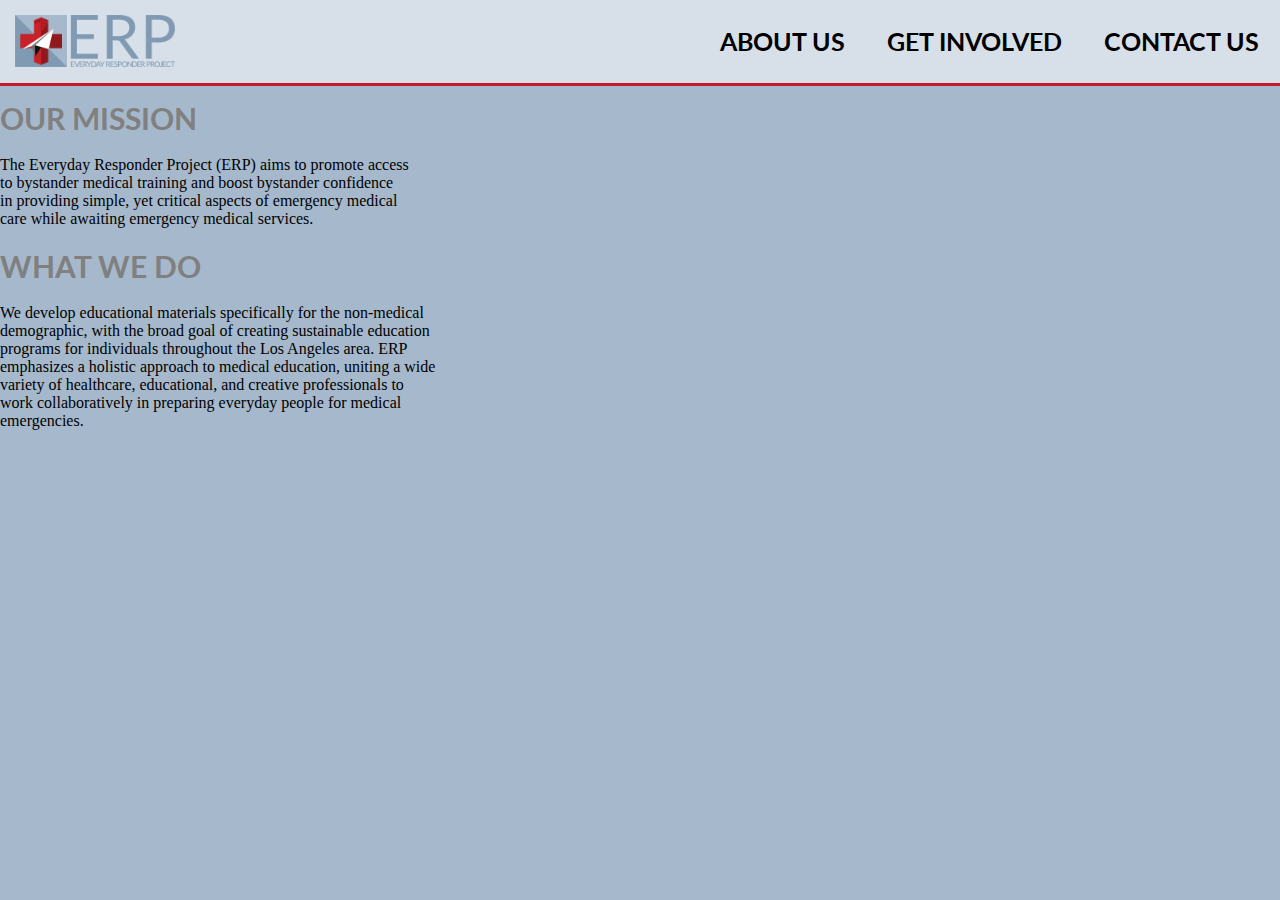
==== aboutus.html @ 48456050 "Update aboutus.html" ====
<!DOCTYPE html>
<html>
  <head>
    <meta charset="utf-8:" />
    <meta name="viewport" content="width=device-width, inital-scale=1.0" />
    <title>Everyday Responder Project</title>
    <link rel="stylesheet" href="css/nav-styles.css" />
    <link rel="stylesheet" href="css/aboutus-styles.css" />
    <link rel="preconnect" href="https://fonts.googleapis.com">
    <link rel="preconnect" href="https://fonts.gstatic.com" crossorigin>
    <link
      href="https://fonts.googleapis.com/css?family=Lato"
      rel="stylesheet"
    />
    <link href="https://fonts.googleapis.com/css2?family=Merriweather" rel="stylesheet"> 
    <link rel="icon" href="images/logo.JPG" />
    <script src="../js/nav.js"></script>
    <script src="/js/includes.js" defer></script>
  </head>
  <body>
    <div id="navbar" include-html="partials/nav.html"></div>

    <div class="purpose-container">
      <div class="moto">
        <h1>OUR MISSION</h1>
        <p>
          The Everyday Responder Project (ERP) aims to promote access <br />
          to bystander medical training and boost bystander confidence<br />
          in providing simple, yet critical aspects of emergency medical<br />
          care while awaiting emergency medical services.<br />
          <p>
          <h1>WHAT WE DO</h1>
          We develop educational materials specifically for the non-medical<br />
          demographic, with the broad goal of creating sustainable education<br />
          programs for individuals throughout the Los Angeles area. ERP <br />
          emphasizes a holistic approach to medical education, uniting a wide<br />
          variety of healthcare, educational, and creative professionals to<br />
          work collaboratively in preparing everyday people for medical<br />
          emergencies.<br />
        </p>
      </div>
    </div>
  </body>
</html>
---- css/nav-styles.css ----
/* Master Styles*/
body {
  margin: 0px;
    padding: 80px 0 0 0;
  background-color: rgb(166, 185, 204);
}
#navbar {
  z-index:1000;
  width: 100%;
  position:absolute;
  top:0;
}
.nav-wrapper {
  display: flex;
  flex-wrap: nowrap;
  justify-content: space-between;
  padding: 15px;
  background-color: rgb(255, 255, 255, 0.55);
}

.container {
  display: grid;
  grid-template-columns: 1fr;
  border-bottom: 3px solid rgba(197, 24, 40, 1);
  width: 100%;
}

/* Nav Styles*/
.left-side {
  left: 1cm;
  display: flex;
  justify-content: space-between;
}

.logo {
  display: block;
  height: 52px;
}
.logo img {
  height: 100%;
}

.right {
  display: flex;
  justify-content: left;
  align-items: left;
}
.nav-links {
  width: auto;
  display: flex;
  justify-content: left;
  gap: 30px;
  align-items: left;
}

.nav-link-wrapper {
  padding: 10px 0;
  font-size: 25px;
  font-weight: bold;
  font-family: "Lato";
  text-transform: uppercase;

  height: 50%;
  border-bottom: 2px solid transparent;
  transition: border-bottom 0.5s;
}

.nav-link-wrapper a {
  color: black;
  text-decoration: none;
  transition: color 0.3s;
}

.nav-link-wrapper:hover {
  border-bottom: 2px solid rgba(197, 24, 40, 1);
}

.nav-link-wrapper > .dropdown .dropbtn:hover {
  color: rgb(128, 154, 178);
}

.nav-link-wrapper a:hover {
  color: rgb(128, 154, 178);
}

/*----------------------*/
.dropdown {
  display:flex;
  justify-content:center;
}

.dropdown .dropbtn {
  font-size: 25px;
  z-index:1001;
  font-weight: bold;
  text-transform: uppercase;
  border: none;
  outline: none;
  color: black;
  padding-bottom:20px;
  margin-bottom:-20px;
  background-color: inherit;
  font-family: inherit;
}

.nav-wrapper a:hover,
.dropdown:hover .dropbtn {
  background-color: transparent;
}

.dropdown-content {
  display: none;
  margin-top: 50px;
  position: absolute;
  background-color: rgba(230, 230, 230, 0.838);
  box-shadow: 0px 8px 16px 0px rgba(0, 0, 0, 0.2);
  z-index: 1;
}

.dropdown-content a {
  font-size: 17px;
  font-weight: normal;
  float: none;
  color: black;
  padding: 12px 16px;
  text-decoration: none;
  display: block;
  text-align: left;
}

.dropdown-content a:hover {
  color: white;
  background-color: rgba(128, 154, 178, 0.6);
}

.dropdown:hover .dropdown-content {
  display: block;
}

.logo-simple {
  display: none;
}
/*--------------*/
.nav-toggler {
  display: none;
}
@media (max-width: 850px) {
  /* TABLET ENVIRONMENT */
  body {
    padding:0;
  }
  #navbar {
    
    position:static;
  }
  .nav-wrapper {
    display: flex;
    flex-direction: column;
  }
  .right {
    flex-direction: column;
  }
  .nav-links {
    display: none;
  }
  .nav-links-active {
    flex-direction: column;
    display: flex;
    margin-top: 20px;
  }
  .nav-toggler {
    display: flex;
    flex-direction: column;
    align-items: flex-end;
  }
  .nav-toggler button {
    float: right;
  }
  .dropdown {
    
  display:block;
  }
  .dropdown-content {
    position: relative;
  margin-top: 10px;
  }
  .dropdown:hover .dropdown-content {
    display: none;
  }
  .dropdown-content-active {
    display: block !important;
  }
  .logo-simple {
    display: initial;
  }
  .logo-full {
    display: none !important;
  }
  .mobile {
    display:initial;
  }
}
---- css/aboutus-styles.css ----
h1 {
  font-size: 30px;
  font-family: "Lato";
  color: grey;
}

h2 {
  font-size: 18px;
  font-family: "Lato";
}

.aboutus-wrapper {
  padding-top: 1cm;
}

.member {
  margin: 0 auto 1cm auto;
  min-height:300px;
  background-color: white;
  box-shadow: 0 4px 8px 0 rgba(0, 0, 0, 0.6);
  overflow: hidden;
  border-radius: 8px;
  width: 60%;
  display: flex;
  flex-wrap:wrap;
  flex-direction: row;
  align-items: stretch;
  transition: all .3s ease;
}

.info-container {
  flex: 1 1 200px;
  margin: 20px 40px;
  display:flex;
  flex-direction:column;
  align-items:center;
  justify-content:center;
}

.info-container.showContent p {
  height: auto;
}

.info-container.showContent a.readmore-btn {
  background-color: rgba(211, 211, 211, 0.6);
}

.member-img {
  width: 330px;
  min-height:330px;
  background-position: center;
  background-size: cover;
  flex: 1 1 150px;
}

.member p {
  font-size: 18px;
  font-family: "Lato";
  height: 4px;
  overflow: hidden;
}

.member a {
  display: inline;
  background-color: rgba(211, 211, 211, 0.6);
  padding: 8px 15px;
  border-radius: 8px;
  text-decoration: none;
  color: black;
  font-family: "Lato";
  text-transform: uppercase;
}

.member a:hover {
  box-shadow: 0 5px 5px rgba(0, 0, 0, 0.3);
}
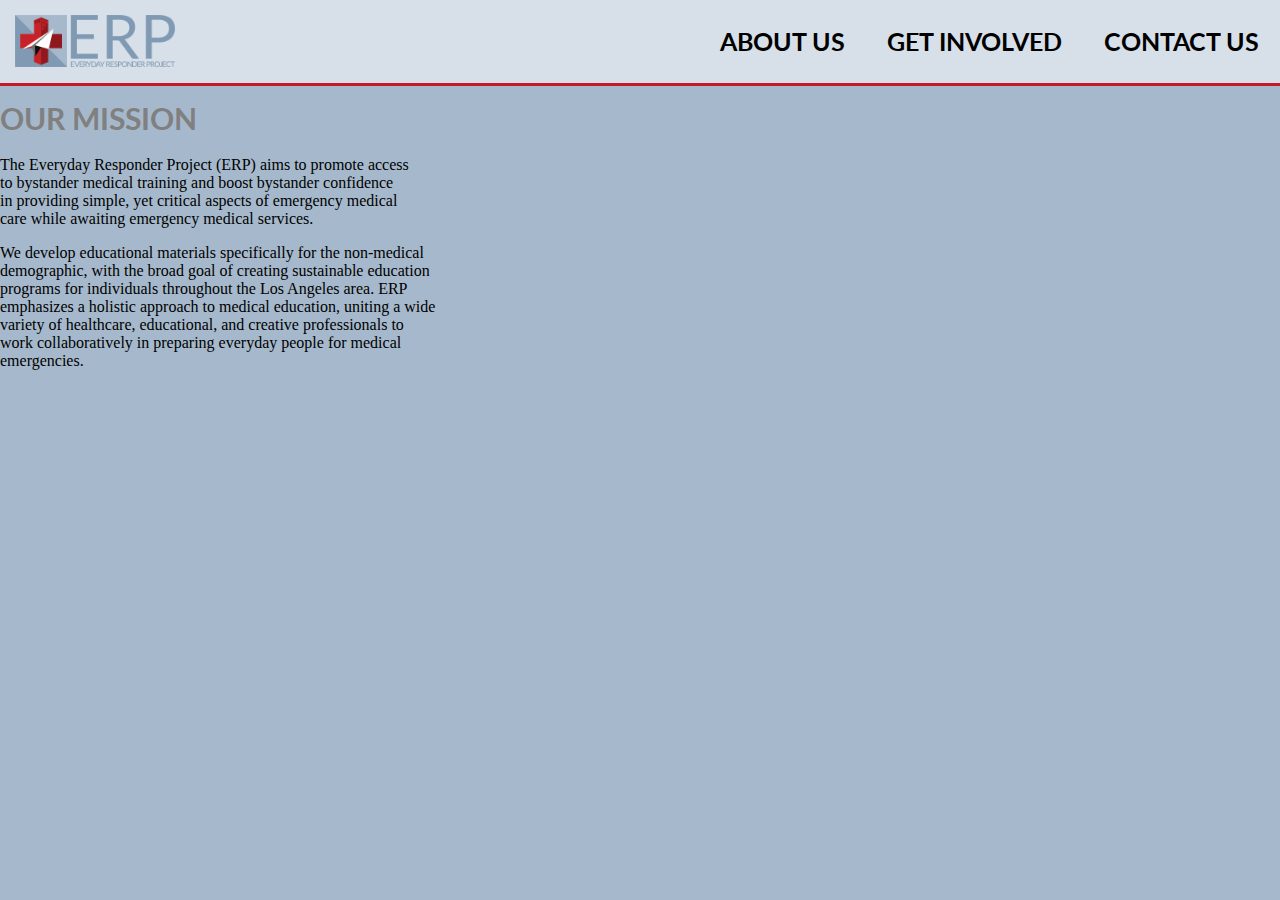
==== commit 987edd41: "Update aboutus.html" ====
--- a/aboutus.html
+++ b/aboutus.html
@@ -28,8 +28,7 @@
           to bystander medical training and boost bystander confidence<br />
           in providing simple, yet critical aspects of emergency medical<br />
           care while awaiting emergency medical services.<br />
-          <p>
-          <h1>WHAT WE DO</h1>
+        <p>
           We develop educational materials specifically for the non-medical<br />
           demographic, with the broad goal of creating sustainable education<br />
           programs for individuals throughout the Los Angeles area. ERP <br />
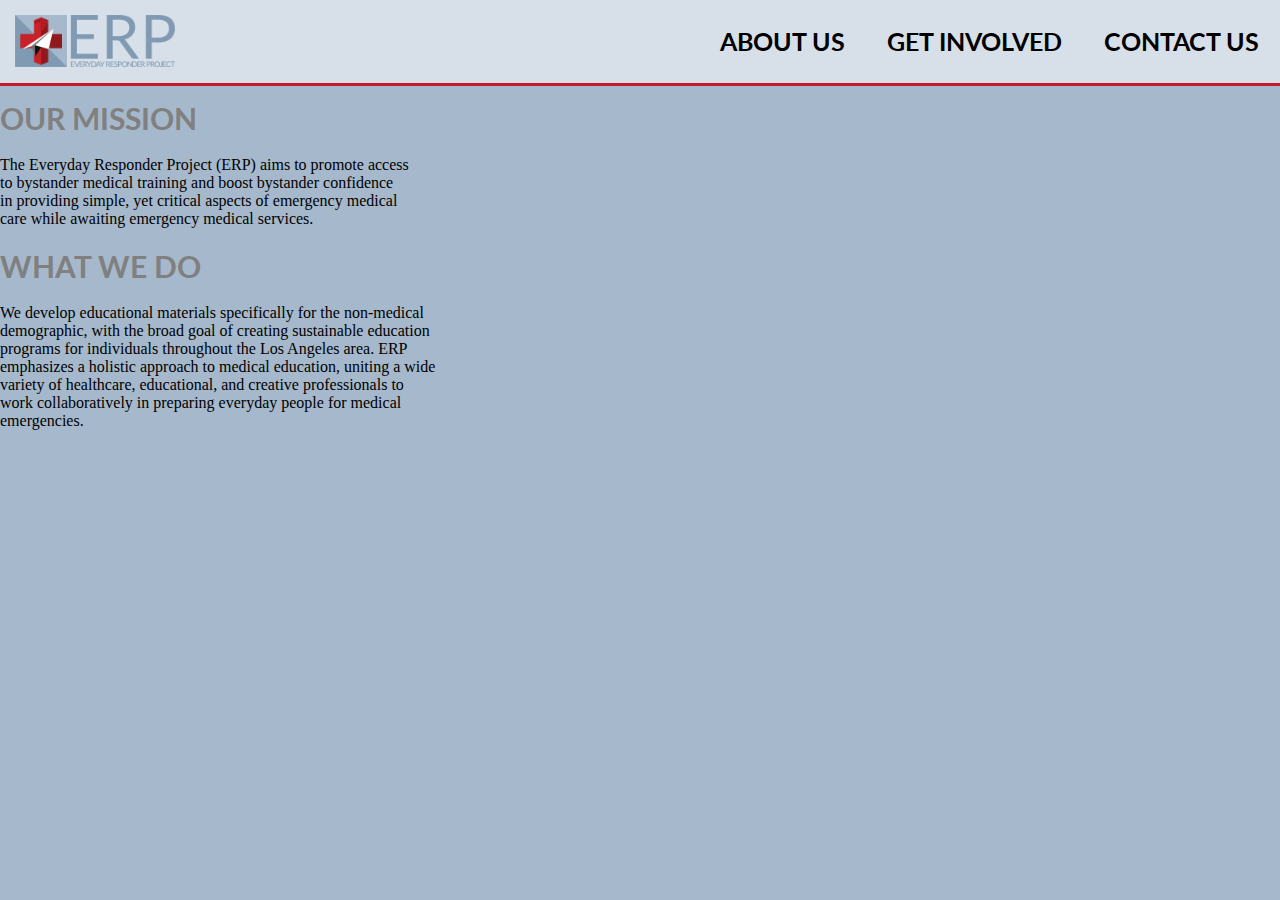
==== commit 1a389ee3: "Update aboutus.html" ====
--- a/aboutus.html
+++ b/aboutus.html
@@ -28,7 +28,8 @@
           to bystander medical training and boost bystander confidence<br />
           in providing simple, yet critical aspects of emergency medical<br />
           care while awaiting emergency medical services.<br />
-        <p>
+          <p>
+        <h1>WHAT WE DO</h1>
           We develop educational materials specifically for the non-medical<br />
           demographic, with the broad goal of creating sustainable education<br />
           programs for individuals throughout the Los Angeles area. ERP <br />
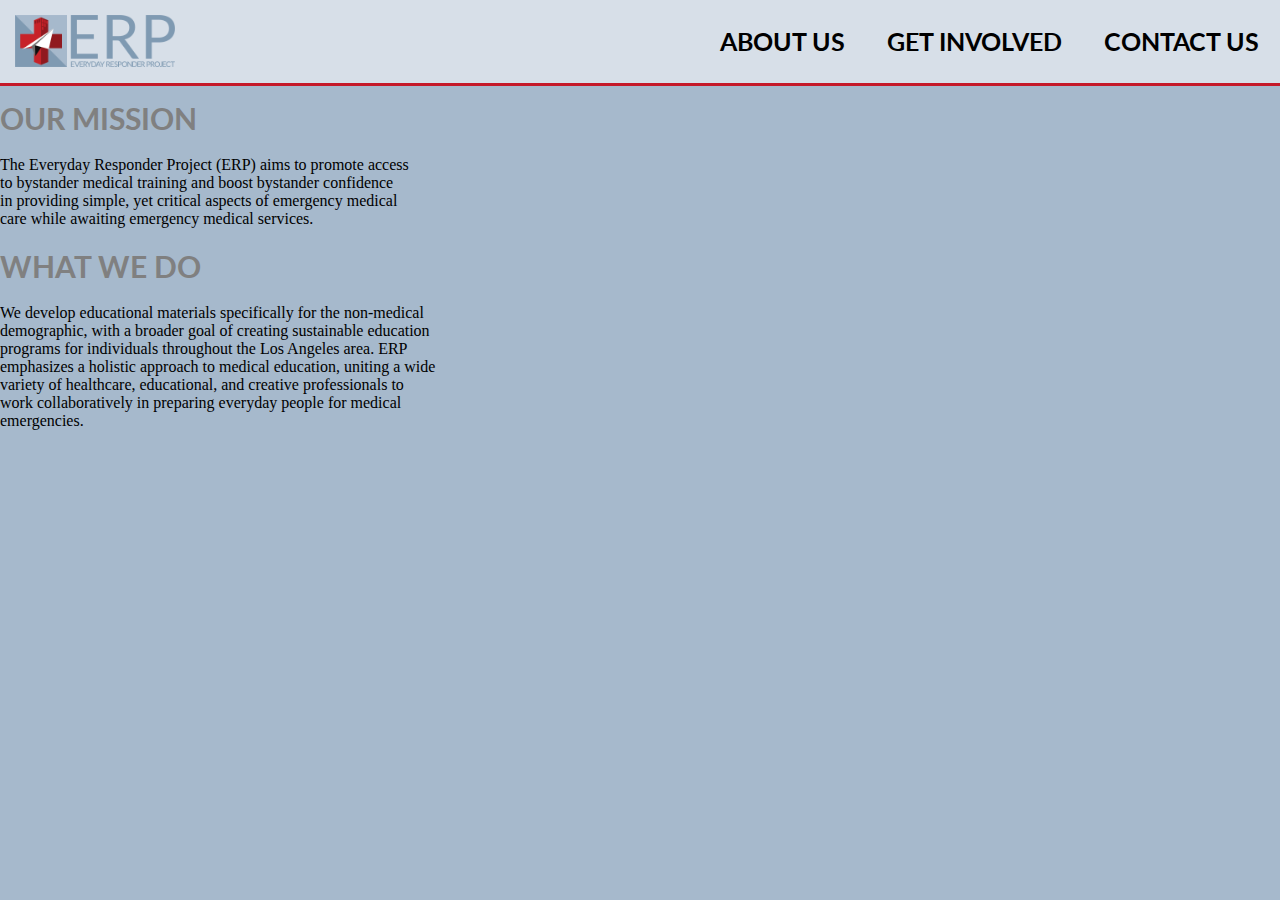
==== commit b7183fdc: "Update aboutus.html" ====
--- a/aboutus.html
+++ b/aboutus.html
@@ -30,8 +30,9 @@
           care while awaiting emergency medical services.<br />
           <p>
         <h1>WHAT WE DO</h1>
+          <p>
           We develop educational materials specifically for the non-medical<br />
-          demographic, with the broad goal of creating sustainable education<br />
+          demographic, with a broader goal of creating sustainable education<br />
           programs for individuals throughout the Los Angeles area. ERP <br />
           emphasizes a holistic approach to medical education, uniting a wide<br />
           variety of healthcare, educational, and creative professionals to<br />
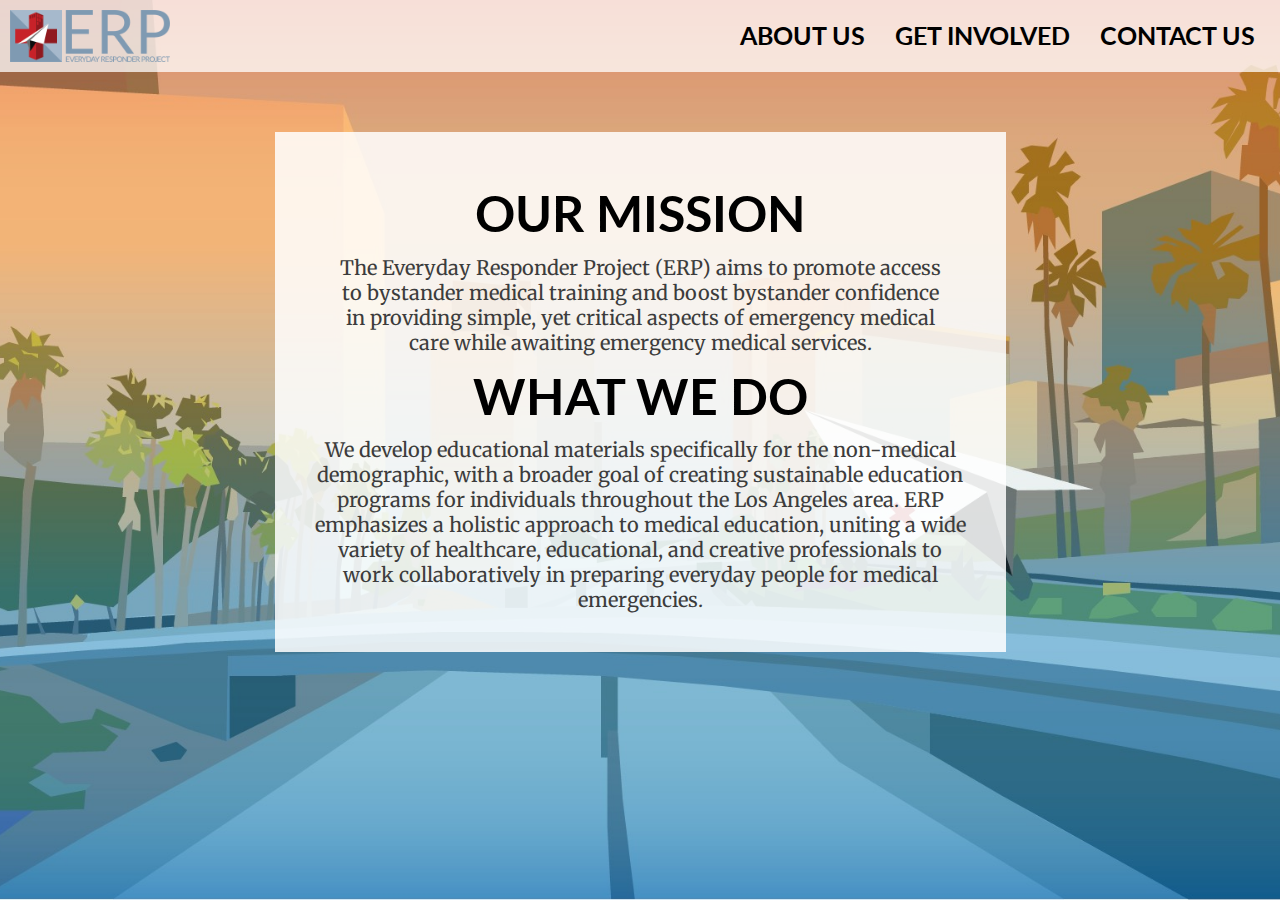
==== commit bfb8d2fb: "🔔🌠 Updated with Glitch" ====
--- a/aboutus.html
+++ b/aboutus.html
@@ -20,7 +20,7 @@
   <body>
     <div id="navbar" include-html="partials/nav.html"></div>
 
-    <div class="purpose-container">
+    <div class="raised-container">
       <div class="moto">
         <h1>OUR MISSION</h1>
         <p>
--- a/css/nav-styles.css
+++ b/css/nav-styles.css
@@ -1,31 +1,149 @@
 /* Master Styles*/
 body {
   margin: 0px;
-    padding: 80px 0 0 0;
+  padding: 0;
   background-color: rgb(166, 185, 204);
-}
-#navbar {
-  z-index:1000;
-  width: 100%;
-  position:absolute;
-  top:0;
-}
-.nav-wrapper {
-  display: flex;
-  flex-wrap: nowrap;
-  justify-content: space-between;
-  padding: 15px;
-  background-color: rgb(255, 255, 255, 0.55);
+  display: flex;
+  align-items: center;
+  justify-content: center;
+  flex-direction: column;
 }
 
 .container {
   display: grid;
   grid-template-columns: 1fr;
-  border-bottom: 3px solid rgba(197, 24, 40, 1);
+  /*   border-bottom: 3px solid rgba(197, 24, 40, 1); */
   width: 100%;
 }
 
+.raised-container {
+  margin: 60px;
+  text-align: center;
+}
+
+.point {
+  background-color: rgb(166, 185, 204);
+  margin: 20px 0;
+  display: flex;
+  align-items: stretch;
+  justify-content: center;
+  flex-direction: column;
+  padding: 10px;
+}
+.point > h2 {
+  color: white;
+}
+
+.moto {
+  padding: 40px;
+  background-color: rgb(255, 255, 255, 0.85);
+  #box-shadow: 0 4px 8px 0 rgba(0, 0, 0, 0.6);
+  #border-radius: 8px;
+  text-align: center;
+}
+
+.splash {
+  position: relative;
+  min-height: 100vh;
+  width: 100%;
+  display: flex;
+  align-items: flex-end;
+  justify-content: flex-end;
+  flex-direction: column;
+}
+
+.splash h1 {
+  font-family: "Lato", sans-serif;
+  color: white;
+  font-size: 32px;
+  padding: 0;
+  margin: 40px;
+}
+
+br::before {
+  margin-top: 6mm;
+}
+
+button {
+  margin:10px;
+  font-family: "Lato", sans-serif;
+  color: white;
+  background-color: #90191f;
+  border: 0;
+  padding: 12px;
+  transition: background-color 0.3s ease;
+}
+
+button:hover {
+  background-color: #c72229;
+}
+
+h1 {
+  font-size: 50px;
+  font-family: "Lato";
+  color: rgb(0, 0, 0);
+  margin: 0;
+  padding: 0;
+}
+
+h2 {
+  margin: 0;
+  padding: 0;
+  font-size: 32px;
+  font-family: "Lato";
+}
+
+.subtitle {
+  margin: 0;
+  padding: 0;
+  font-size: 16px;
+  font-family: "Lato";
+  color:grey;
+}
+
+p {
+  margin: 0;
+  padding: 0;
+  font-size: 16px;
+  font-family: "Merriweather";
+  font-style: normal;
+  color: rgb(60, 60, 60);
+}
+
+iframe {
+  margin: 0 auto;
+}
+
+@media (max-width: 450px) {
+  /* PHONE ENVIRONMENT */
+
+  .purpose-container {
+    margin: 0px;
+    text-align: center;
+  }
+  .moto {
+    padding: 20px;
+    background-color: rgb(255, 255, 255, 0.45);
+  }
+}
+
 /* Nav Styles*/
+.nav-wrapper {
+  display: flex;
+  flex-wrap: nowrap;
+  justify-content: space-between;
+  padding: 10px;
+  padding-right: 25px;
+  background-color: rgb(255, 255, 255, 0.75);
+}
+
+#navbar {
+  z-index: 1000;
+  width: 100%;
+  position: absolute;
+  top: 0;
+}
+
 .left-side {
   left: 1cm;
   display: flex;
@@ -36,10 +154,17 @@
   display: block;
   height: 52px;
 }
+
 .logo img {
   height: 100%;
 }
 
+.logo-simple {
+  display: initial;
+}
+.logo-full {
+  display: none !important;
+}
 .right {
   display: flex;
   justify-content: left;
@@ -85,22 +210,24 @@
 
 /*----------------------*/
 .dropdown {
-  display:flex;
-  justify-content:center;
+  display: flex;
+  justify-content: center;
 }
 
 .dropdown .dropbtn {
   font-size: 25px;
-  z-index:1001;
   font-weight: bold;
-  text-transform: uppercase;
   border: none;
   outline: none;
-  color: black;
-  padding-bottom:20px;
-  margin-bottom:-20px;
   background-color: inherit;
   font-family: inherit;
+  display: none;
+  padding: 0;margin: 0;
+}
+.dropdown .link-btn {
+  z-index: 1001;
+  padding-bottom: 20px;
+  margin-bottom: -20px;
 }
 
 .nav-wrapper a:hover,
@@ -137,9 +264,6 @@
   display: block;
 }
 
-.logo-simple {
-  display: none;
-}
 /*--------------*/
 .nav-toggler {
   display: none;
@@ -147,11 +271,10 @@
 @media (max-width: 850px) {
   /* TABLET ENVIRONMENT */
   body {
-    padding:0;
+    padding: 0;
   }
   #navbar {
-    
-    position:static;
+    /*     position:static; */
   }
   .nav-wrapper {
     display: flex;
@@ -177,12 +300,11 @@
     float: right;
   }
   .dropdown {
-    
-  display:block;
+    display: block;
   }
   .dropdown-content {
     position: relative;
-  margin-top: 10px;
+    margin-top: 10px;
   }
   .dropdown:hover .dropdown-content {
     display: none;
@@ -190,13 +312,11 @@
   .dropdown-content-active {
     display: block !important;
   }
-  .logo-simple {
+  .dropdown .dropbtn {
     display: initial;
-  }
-  .logo-full {
-    display: none !important;
+    float: right;
   }
   .mobile {
-    display:initial;
-  }
-}
+    display: initial;
+  }
+}
--- a/css/aboutus-styles.css
+++ b/css/aboutus-styles.css
@@ -1,76 +1,26 @@
-h1 {
-  font-size: 30px;
-  font-family: "Lato";
-  color: grey;
+#navbar {
+  position:static;
 }
 
-h2 {
-  font-size: 18px;
-  font-family: "Lato";
+body {
+  background-image: url(../images/home-mural.jpeg);
+  background-repeat: no-repeat;
+  background-attachment: fixed;
+  background-size: cover;
+  background-position: center;
 }
 
-.aboutus-wrapper {
-  padding-top: 1cm;
+h1 {
+  margin: 3mm;
+  font-size: 50px;
+  font-family: "Lato";
+  color: rgb(0, 0, 0);
 }
 
-.member {
-  margin: 0 auto 1cm auto;
-  min-height:300px;
-  background-color: white;
-  box-shadow: 0 4px 8px 0 rgba(0, 0, 0, 0.6);
-  overflow: hidden;
-  border-radius: 8px;
-  width: 60%;
-  display: flex;
-  flex-wrap:wrap;
-  flex-direction: row;
-  align-items: stretch;
-  transition: all .3s ease;
+p {
+  font-size: 20px;
+  font-family: "Merriweather";
+  font-style: normal;
+  color: rgb(60, 60, 60);
+  display: block;
 }
-
-.info-container {
-  flex: 1 1 200px;
-  margin: 20px 40px;
-  display:flex;
-  flex-direction:column;
-  align-items:center;
-  justify-content:center;
-}
-
-.info-container.showContent p {
-  height: auto;
-}
-
-.info-container.showContent a.readmore-btn {
-  background-color: rgba(211, 211, 211, 0.6);
-}
-
-.member-img {
-  width: 330px;
-  min-height:330px;
-  background-position: center;
-  background-size: cover;
-  flex: 1 1 150px;
-}
-
-.member p {
-  font-size: 18px;
-  font-family: "Lato";
-  height: 4px;
-  overflow: hidden;
-}
-
-.member a {
-  display: inline;
-  background-color: rgba(211, 211, 211, 0.6);
-  padding: 8px 15px;
-  border-radius: 8px;
-  text-decoration: none;
-  color: black;
-  font-family: "Lato";
-  text-transform: uppercase;
-}
-
-.member a:hover {
-  box-shadow: 0 5px 5px rgba(0, 0, 0, 0.3);
-}
